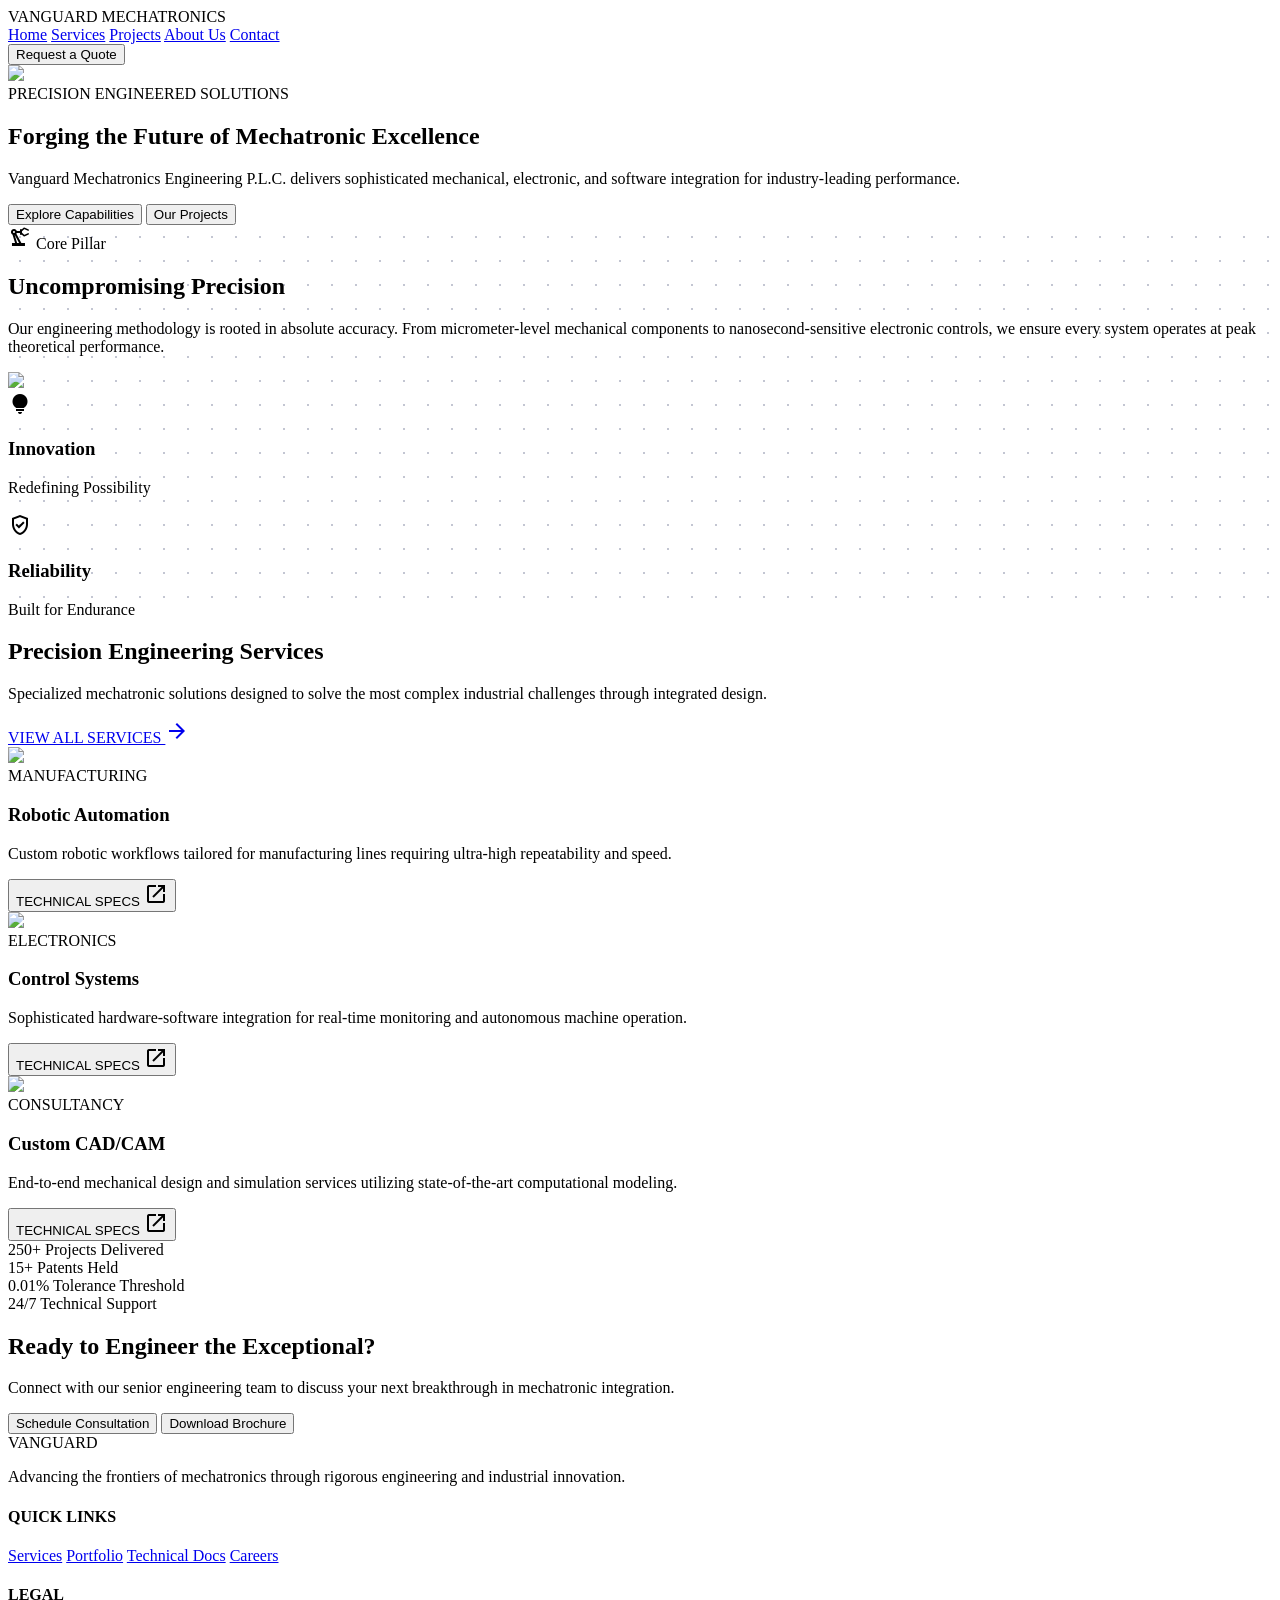
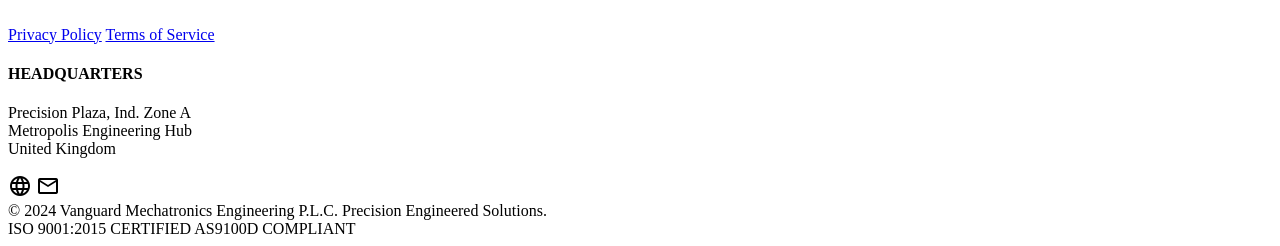
==== docs/index.html @ 77f86595 "first commit" ====
<!doctype html>

<html class="light" lang="en">
  <head>
    <meta charset="utf-8" />
    <meta content="width=device-width, initial-scale=1.0" name="viewport" />
    <title>Vanguard Mechatronics Engineering P.L.C.</title>
    <script src="https://cdn.tailwindcss.com?plugins=forms,container-queries"></script>
    <link
      href="https://fonts.googleapis.com/css2?family=Inter:wght@400;700&amp;family=Space+Grotesk:wght@600;700&amp;family=Material+Symbols+Outlined:wght,FILL@100..700,0..1&amp;display=swap"
      rel="stylesheet"
    />
    <link
      href="https://fonts.googleapis.com/css2?family=Material+Symbols+Outlined:wght,FILL@100..700,0..1&amp;display=swap"
      rel="stylesheet"
    />
    <style>
      .material-symbols-outlined {
        font-variation-settings:
          'FILL' 0,
          'wght' 400,
          'GRAD' 0,
          'opsz' 24;
      }
      .blueprint-grid {
        background-image: radial-gradient(circle, #c3c6d2 1px, transparent 1px);
        background-size: 24px 24px;
      }
    </style>
    <script id="tailwind-config">
      tailwind.config = {
        darkMode: 'class',
        theme: {
          extend: {
            colors: {
              'on-secondary-fixed': '#0b1c30',
              'surface-container-high': '#e2e7ff',
              'tertiary-fixed-dim': '#b9c8de',
              'on-tertiary-fixed-variant': '#39485a',
              tertiary: '#1d2c3d',
              outline: '#737781',
              secondary: '#505f76',
              primary: '#002a58',
              'on-primary-fixed': '#001b3d',
              'secondary-fixed': '#d3e4fe',
              'surface-container-lowest': '#ffffff',
              'on-tertiary': '#ffffff',
              'on-tertiary-fixed': '#0d1c2d',
              'inverse-on-surface': '#eef0ff',
              'secondary-container': '#d0e1fb',
              'on-error-container': '#93000a',
              'on-surface-variant': '#424750',
              'on-secondary-fixed-variant': '#38485d',
              'surface-container': '#eaedff',
              'surface-container-low': '#f2f3ff',
              'surface-dim': '#d2d9f4',
              'on-surface': '#131b2e',
              error: '#ba1a1a',
              'on-secondary-container': '#54647a',
              'primary-fixed': '#d6e3ff',
              'surface-variant': '#dae2fd',
              'surface-bright': '#faf8ff',
              'inverse-surface': '#283044',
              'secondary-fixed-dim': '#b7c8e1',
              'on-background': '#131b2e',
              'on-primary-container': '#83aef5',
              'on-tertiary-container': '#9faec3',
              'on-secondary': '#ffffff',
              'error-container': '#ffdad6',
              'on-primary': '#ffffff',
              'surface-container-highest': '#dae2fd',
              'tertiary-container': '#334254',
              'on-error': '#ffffff',
              'tertiary-fixed': '#d4e4fa',
              'surface-tint': '#305ea0',
              'primary-container': '#004080',
              'inverse-primary': '#a9c7ff',
              'outline-variant': '#c3c6d2',
              surface: '#faf8ff',
              'on-primary-fixed-variant': '#0e4686',
              'primary-fixed-dim': '#a9c7ff',
              background: '#faf8ff',
            },
            borderRadius: {
              DEFAULT: '0.125rem',
              lg: '0.25rem',
              xl: '0.5rem',
              full: '0.75rem',
            },
            spacing: {
              gutter: '24px',
              unit: '4px',
              'stack-lg': '32px',
              'stack-md': '16px',
              'stack-sm': '8px',
              'margin-page': '64px',
            },
            fontFamily: {
              'body-lg': ['Inter'],
              'headline-lg': ['Space Grotesk'],
              'label-caps': ['Inter'],
              'headline-sm': ['Space Grotesk'],
              'headline-md': ['Space Grotesk'],
              'body-md': ['Inter'],
            },
            fontSize: {
              'body-lg': ['18px', { lineHeight: '1.6', fontWeight: '400' }],
              'headline-lg': [
                '48px',
                {
                  lineHeight: '1.1',
                  letterSpacing: '-0.02em',
                  fontWeight: '700',
                },
              ],
              'label-caps': [
                '12px',
                {
                  lineHeight: '1.0',
                  letterSpacing: '0.08em',
                  fontWeight: '700',
                },
              ],
              'headline-sm': ['24px', { lineHeight: '1.3', fontWeight: '600' }],
              'headline-md': [
                '32px',
                {
                  lineHeight: '1.2',
                  letterSpacing: '-0.01em',
                  fontWeight: '600',
                },
              ],
              'body-md': ['16px', { lineHeight: '1.5', fontWeight: '400' }],
            },
          },
        },
      };
    </script>
  </head>
  <body
    class="bg-background text-on-background font-body-md selection:bg-primary-fixed selection:text-on-primary-fixed"
  >
    <!-- TopNavBar -->
    <nav
      class="fixed top-0 left-0 right-0 z-50 bg-surface/95 border-b border-outline-variant"
    >
      <div
        class="flex justify-between items-center w-full px-margin-page max-w-7xl mx-auto h-20"
      >
        <div
          class="font-headline-sm text-headline-sm font-bold tracking-tighter text-primary"
        >
          VANGUARD MECHATRONICS
        </div>
        <div class="hidden md:flex gap-8 items-center">
          <a
            class="text-primary border-b-2 border-primary pb-1 font-label-caps text-label-caps"
            href="index.html"
            >Home</a
          >
          <a
            class="text-secondary font-label-caps text-label-caps hover:text-primary transition-colors"
            href="services.html"
            >Services</a
          >
          <a
            class="text-secondary font-label-caps text-label-caps hover:text-primary transition-colors"
            href="projects.html"
            >Projects</a
          >
          <a
            class="text-secondary font-label-caps text-label-caps hover:text-primary transition-colors"
            href="about.html"
            >About Us</a
          >
          <a
            class="text-secondary font-label-caps text-label-caps hover:text-primary transition-colors"
            href="contact.html"
            >Contact</a
          >
        </div>
        <button
          class="bg-primary text-on-primary px-stack-md py-stack-sm font-label-caps text-label-caps hover:bg-primary-container transition-all active:scale-95 duration-150 ease-in-out"
        >
          Request a Quote
        </button>
      </div>
    </nav>
    <main class="pt-20">
      <!-- Hero Section -->
      <section
        class="relative h-[819px] flex items-center overflow-hidden bg-primary-fixed"
      >
        <div class="absolute inset-0 z-0">
          <img
            class="w-full h-full object-cover mix-blend-overlay opacity-60"
            data-alt="A high-precision industrial robotic arm performing intricate assembly tasks in a modern, clean-room factory environment. The lighting is crisp and cool, featuring deep metallic blues and brushed silver surfaces. Geometric technical overlays and faint circuit trace lines are integrated into the atmosphere, creating a sophisticated B2B engineering aesthetic that emphasizes reliability and technological advancement."
            src="https://lh3.googleusercontent.com/aida-public/[base64]"
          />
          <div
            class="absolute inset-0 bg-gradient-to-r from-primary/90 to-transparent"
          ></div>
        </div>
        <div class="relative z-10 px-margin-page max-w-7xl mx-auto w-full">
          <div class="max-w-2xl">
            <span
              class="inline-block bg-on-primary-fixed-variant text-on-primary font-label-caps text-label-caps px-stack-sm py-unit mb-stack-md"
              >PRECISION ENGINEERED SOLUTIONS</span
            >
            <h1
              class="font-headline-lg text-headline-lg text-white mb-stack-md"
            >
              Forging the Future of Mechatronic Excellence
            </h1>
            <p class="font-body-lg text-body-lg text-primary-fixed mb-stack-lg">
              Vanguard Mechatronics Engineering P.L.C. delivers sophisticated
              mechanical, electronic, and software integration for
              industry-leading performance.
            </p>
            <div class="flex gap-4">
              <button
                class="bg-white text-primary px-stack-lg py-stack-md font-label-caps text-label-caps hover:bg-surface-container-high transition-all"
              >
                Explore Capabilities
              </button>
              <button
                class="border border-white text-white px-stack-lg py-stack-md font-label-caps text-label-caps hover:bg-white/10 transition-all"
              >
                Our Projects
              </button>
            </div>
          </div>
        </div>
      </section>
      <!-- Value Propositions - Bento Grid Style -->
      <section class="py-24 px-margin-page max-w-7xl mx-auto blueprint-grid">
        <div
          class="grid grid-cols-1 md:grid-cols-12 gap-gutter h-auto lg:h-[500px]"
        >
          <div
            class="md:col-span-8 bg-white border border-outline-variant p-stack-lg flex flex-col justify-between group hover:border-primary transition-colors"
          >
            <div>
              <div class="flex items-center gap-2 mb-stack-sm text-primary">
                <span
                  class="material-symbols-outlined"
                  data-icon="precision_manufacturing"
                  >precision_manufacturing</span
                >
                <span class="font-label-caps text-label-caps">Core Pillar</span>
              </div>
              <h2 class="font-headline-md text-headline-md mb-stack-md">
                Uncompromising Precision
              </h2>
              <p
                class="font-body-md text-body-md text-on-surface-variant max-w-lg"
              >
                Our engineering methodology is rooted in absolute accuracy. From
                micrometer-level mechanical components to nanosecond-sensitive
                electronic controls, we ensure every system operates at peak
                theoretical performance.
              </p>
            </div>
            <div
              class="mt-stack-lg overflow-hidden border border-outline-variant h-48"
            >
              <img
                class="w-full h-full object-cover group-hover:scale-105 transition-transform duration-500"
                data-alt="Macro photography of a high-tech circuit board with gold-plated connectors and intricate semiconductor pathways. The image has a cool blue-gray tone with sharp focus on technical details, reflecting an industrial aesthetic of precision and electronic expertise. The lighting is professional and clear, highlighting the metallic textures of the mechatronic components."
                src="https://lh3.googleusercontent.com/aida-public/[base64]"
              />
            </div>
          </div>
          <div class="md:col-span-4 flex flex-col gap-gutter">
            <div
              class="flex-1 bg-primary text-on-primary p-stack-lg flex flex-col justify-center items-center text-center"
            >
              <span
                class="material-symbols-outlined text-4xl mb-stack-sm"
                data-icon="lightbulb"
                data-weight="fill"
                style="font-variation-settings: 'FILL' 1"
                >lightbulb</span
              >
              <h3 class="font-headline-sm text-headline-sm mb-unit">
                Innovation
              </h3>
              <p class="font-label-caps text-label-caps opacity-80">
                Redefining Possibility
              </p>
            </div>
            <div
              class="flex-1 bg-surface-container border border-outline-variant p-stack-lg flex flex-col justify-center items-center text-center group hover:bg-surface-container-high transition-all"
            >
              <span
                class="material-symbols-outlined text-4xl mb-stack-sm text-primary"
                data-icon="verified_user"
                >verified_user</span
              >
              <h3 class="font-headline-sm text-headline-sm mb-unit">
                Reliability
              </h3>
              <p
                class="font-label-caps text-label-caps text-on-surface-variant"
              >
                Built for Endurance
              </p>
            </div>
          </div>
        </div>
      </section>
      <!-- Services Overview -->
      <section
        class="py-24 bg-surface-container-low border-y border-outline-variant"
      >
        <div class="px-margin-page max-w-7xl mx-auto">
          <div class="flex justify-between items-end mb-16">
            <div class="max-w-xl">
              <h2 class="font-headline-md text-headline-md mb-stack-sm">
                Precision Engineering Services
              </h2>
              <p class="font-body-md text-body-md text-on-surface-variant">
                Specialized mechatronic solutions designed to solve the most
                complex industrial challenges through integrated design.
              </p>
            </div>
            <a
              class="hidden md:flex items-center gap-2 text-primary font-label-caps text-label-caps group"
              href="#"
            >
              VIEW ALL SERVICES
              <span
                class="material-symbols-outlined group-hover:translate-x-1 transition-transform"
                data-icon="arrow_forward"
                >arrow_forward</span
              >
            </a>
          </div>
          <div class="grid grid-cols-1 md:grid-cols-3 gap-gutter">
            <!-- Service Card 1 -->
            <div
              class="bg-white border border-outline-variant overflow-hidden group hover:shadow-md transition-all"
            >
              <div class="h-48 overflow-hidden bg-surface-dim">
                <img
                  class="w-full h-full object-cover group-hover:scale-110 transition-transform duration-700"
                  data-alt="Industrial robot performing precise welding operations on a metallic frame. Sparks are captured in sharp detail against a dark, moody blue industrial workshop background. The scene conveys high-tech manufacturing capability and mechanical engineering expertise, with a focus on metallic textures and structural integrity."
                  src="https://lh3.googleusercontent.com/aida-public/[base64]"
                />
              </div>
              <div class="p-stack-lg">
                <div class="flex items-center gap-2 mb-stack-sm">
                  <span class="w-2 h-2 rounded-full bg-primary"></span>
                  <span class="font-label-caps text-label-caps text-outline"
                    >MANUFACTURING</span
                  >
                </div>
                <h3 class="font-headline-sm text-headline-sm mb-stack-sm">
                  Robotic Automation
                </h3>
                <p class="text-on-surface-variant text-body-md mb-stack-md">
                  Custom robotic workflows tailored for manufacturing lines
                  requiring ultra-high repeatability and speed.
                </p>
                <button
                  class="text-primary font-label-caps text-label-caps flex items-center gap-1 hover:underline"
                >
                  TECHNICAL SPECS
                  <span
                    class="material-symbols-outlined text-[14px]"
                    data-icon="open_in_new"
                    >open_in_new</span
                  >
                </button>
              </div>
            </div>
            <!-- Service Card 2 -->
            <div
              class="bg-white border border-outline-variant overflow-hidden group hover:shadow-md transition-all"
            >
              <div class="h-48 overflow-hidden bg-surface-dim">
                <img
                  class="w-full h-full object-cover group-hover:scale-110 transition-transform duration-700"
                  data-alt="A close-up view of a high-performance motherboard with glowing blue LED status lights. The lighting is sophisticated, with sharp contrasts and metallic silver accents, reflecting a sense of advanced electronic control systems. The mood is one of technical precision and digital power, ideal for an engineering context."
                  src="https://lh3.googleusercontent.com/aida-public/[base64]"
                />
              </div>
              <div class="p-stack-lg">
                <div class="flex items-center gap-2 mb-stack-sm">
                  <span class="w-2 h-2 rounded-full bg-primary"></span>
                  <span class="font-label-caps text-label-caps text-outline"
                    >ELECTRONICS</span
                  >
                </div>
                <h3 class="font-headline-sm text-headline-sm mb-stack-sm">
                  Control Systems
                </h3>
                <p class="text-on-surface-variant text-body-md mb-stack-md">
                  Sophisticated hardware-software integration for real-time
                  monitoring and autonomous machine operation.
                </p>
                <button
                  class="text-primary font-label-caps text-label-caps flex items-center gap-1 hover:underline"
                >
                  TECHNICAL SPECS
                  <span
                    class="material-symbols-outlined text-[14px]"
                    data-icon="open_in_new"
                    >open_in_new</span
                  >
                </button>
              </div>
            </div>
            <!-- Service Card 3 -->
            <div
              class="bg-white border border-outline-variant overflow-hidden group hover:shadow-md transition-all"
            >
              <div class="h-48 overflow-hidden bg-surface-dim">
                <img
                  class="w-full h-full object-cover group-hover:scale-110 transition-transform duration-700"
                  data-alt="A high-fidelity CAD workstation displaying a complex 3D mechanical assembly with intricate gears and structural components. The setting is a professional engineering studio with clean lines and a modern, focused atmosphere. The palette features crisp whites and industrial grays, emphasizing the design and development phase of mechatronic systems."
                  src="https://lh3.googleusercontent.com/aida-public/[base64]"
                />
              </div>
              <div class="p-stack-lg">
                <div class="flex items-center gap-2 mb-stack-sm">
                  <span class="w-2 h-2 rounded-full bg-primary"></span>
                  <span class="font-label-caps text-label-caps text-outline"
                    >CONSULTANCY</span
                  >
                </div>
                <h3 class="font-headline-sm text-headline-sm mb-stack-sm">
                  Custom CAD/CAM
                </h3>
                <p class="text-on-surface-variant text-body-md mb-stack-md">
                  End-to-end mechanical design and simulation services utilizing
                  state-of-the-art computational modeling.
                </p>
                <button
                  class="text-primary font-label-caps text-label-caps flex items-center gap-1 hover:underline"
                >
                  TECHNICAL SPECS
                  <span
                    class="material-symbols-outlined text-[14px]"
                    data-icon="open_in_new"
                    >open_in_new</span
                  >
                </button>
              </div>
            </div>
          </div>
        </div>
      </section>
      <!-- Stats Readout Section -->
      <section class="py-24 px-margin-page max-w-7xl mx-auto">
        <div
          class="grid grid-cols-2 lg:grid-cols-4 gap-gutter border-l border-outline-variant pl-gutter"
        >
          <div>
            <span class="font-headline-lg text-headline-lg text-primary block"
              >250+</span
            >
            <span class="font-label-caps text-label-caps text-outline uppercase"
              >Projects Delivered</span
            >
          </div>
          <div>
            <span class="font-headline-lg text-headline-lg text-primary block"
              >15+</span
            >
            <span class="font-label-caps text-label-caps text-outline uppercase"
              >Patents Held</span
            >
          </div>
          <div>
            <span class="font-headline-lg text-headline-lg text-primary block"
              >0.01%</span
            >
            <span class="font-label-caps text-label-caps text-outline uppercase"
              >Tolerance Threshold</span
            >
          </div>
          <div>
            <span class="font-headline-lg text-headline-lg text-primary block"
              >24/7</span
            >
            <span class="font-label-caps text-label-caps text-outline uppercase"
              >Technical Support</span
            >
          </div>
        </div>
      </section>
      <!-- CTA Section -->
      <section class="mb-24 px-margin-page max-w-7xl mx-auto">
        <div
          class="bg-tertiary text-on-tertiary p-16 flex flex-col items-center text-center relative overflow-hidden"
        >
          <div
            class="absolute inset-0 opacity-10 blueprint-grid pointer-events-none"
          ></div>
          <h2
            class="font-headline-md text-headline-md mb-stack-md relative z-10"
          >
            Ready to Engineer the Exceptional?
          </h2>
          <p
            class="font-body-lg text-body-lg mb-stack-lg text-on-tertiary-container max-w-2xl relative z-10"
          >
            Connect with our senior engineering team to discuss your next
            breakthrough in mechatronic integration.
          </p>
          <div class="flex flex-col sm:flex-row gap-4 relative z-10">
            <button
              class="bg-primary-fixed text-on-primary-fixed px-stack-lg py-stack-md font-label-caps text-label-caps hover:bg-white transition-all"
            >
              Schedule Consultation
            </button>
            <button
              class="border border-on-tertiary-container text-on-tertiary px-stack-lg py-stack-md font-label-caps text-label-caps hover:bg-white/5 transition-all"
            >
              Download Brochure
            </button>
          </div>
        </div>
      </section>
    </main>
    <!-- Footer -->
    <footer
      class="bg-surface-container-highest border-t border-outline-variant"
    >
      <div
        class="grid grid-cols-1 md:grid-cols-2 lg:grid-cols-4 gap-gutter px-margin-page py-stack-lg max-w-7xl mx-auto"
      >
        <div class="flex flex-col gap-stack-md">
          <div
            class="font-headline-sm text-headline-sm font-bold text-on-surface"
          >
            VANGUARD
          </div>
          <p class="font-body-md text-body-md text-on-surface-variant">
            Advancing the frontiers of mechatronics through rigorous engineering
            and industrial innovation.
          </p>
        </div>
        <div class="flex flex-col gap-stack-sm">
          <h4 class="font-label-caps text-label-caps text-primary mb-2">
            QUICK LINKS
          </h4>
          <a
            class="text-on-surface-variant font-body-md text-body-md hover:text-primary transition-colors hover:translate-x-1 duration-200"
            href="services.html"
            >Services</a
          >
          <a
            class="text-on-surface-variant font-body-md text-body-md hover:text-primary transition-colors hover:translate-x-1 duration-200"
            href="projects.html"
            >Portfolio</a
          >
          <a
            class="text-on-surface-variant font-body-md text-body-md hover:text-primary transition-colors hover:translate-x-1 duration-200"
            href="#"
            >Technical Docs</a
          >
          <a
            class="text-on-surface-variant font-body-md text-body-md hover:text-primary transition-colors hover:translate-x-1 duration-200"
            href="#"
            >Careers</a
          >
        </div>
        <div class="flex flex-col gap-stack-sm">
          <h4 class="font-label-caps text-label-caps text-primary mb-2">
            LEGAL
          </h4>
          <a
            class="text-on-surface-variant font-body-md text-body-md hover:text-primary transition-colors hover:translate-x-1 duration-200"
            href="#"
            >Privacy Policy</a
          >
          <a
            class="text-on-surface-variant font-body-md text-body-md hover:text-primary transition-colors hover:translate-x-1 duration-200"
            href="#"
            >Terms of Service</a
          >
        </div>
        <div class="flex flex-col gap-stack-sm">
          <h4 class="font-label-caps text-label-caps text-primary mb-2">
            HEADQUARTERS
          </h4>
          <p class="text-on-surface-variant font-body-md text-body-md">
            Precision Plaza, Ind. Zone A<br />Metropolis Engineering Hub<br />United
            Kingdom
          </p>
          <div class="flex gap-4 mt-4">
            <span
              class="material-symbols-outlined text-on-surface-variant hover:text-primary cursor-pointer"
              data-icon="language"
              >language</span
            >
            <span
              class="material-symbols-outlined text-on-surface-variant hover:text-primary cursor-pointer"
              data-icon="mail"
              >mail</span
            >
          </div>
        </div>
      </div>
      <div
        class="px-margin-page py-stack-md max-w-7xl mx-auto border-t border-outline-variant flex flex-col md:flex-row justify-between items-center text-on-surface-variant font-body-md text-body-md opacity-60"
      >
        <span
          >© 2024 Vanguard Mechatronics Engineering P.L.C. Precision Engineered
          Solutions.</span
        >
        <div class="flex gap-stack-md mt-4 md:mt-0">
          <span>ISO 9001:2015 CERTIFIED</span>
          <span>AS9100D COMPLIANT</span>
        </div>
      </div>
    </footer>
  </body>
</html>
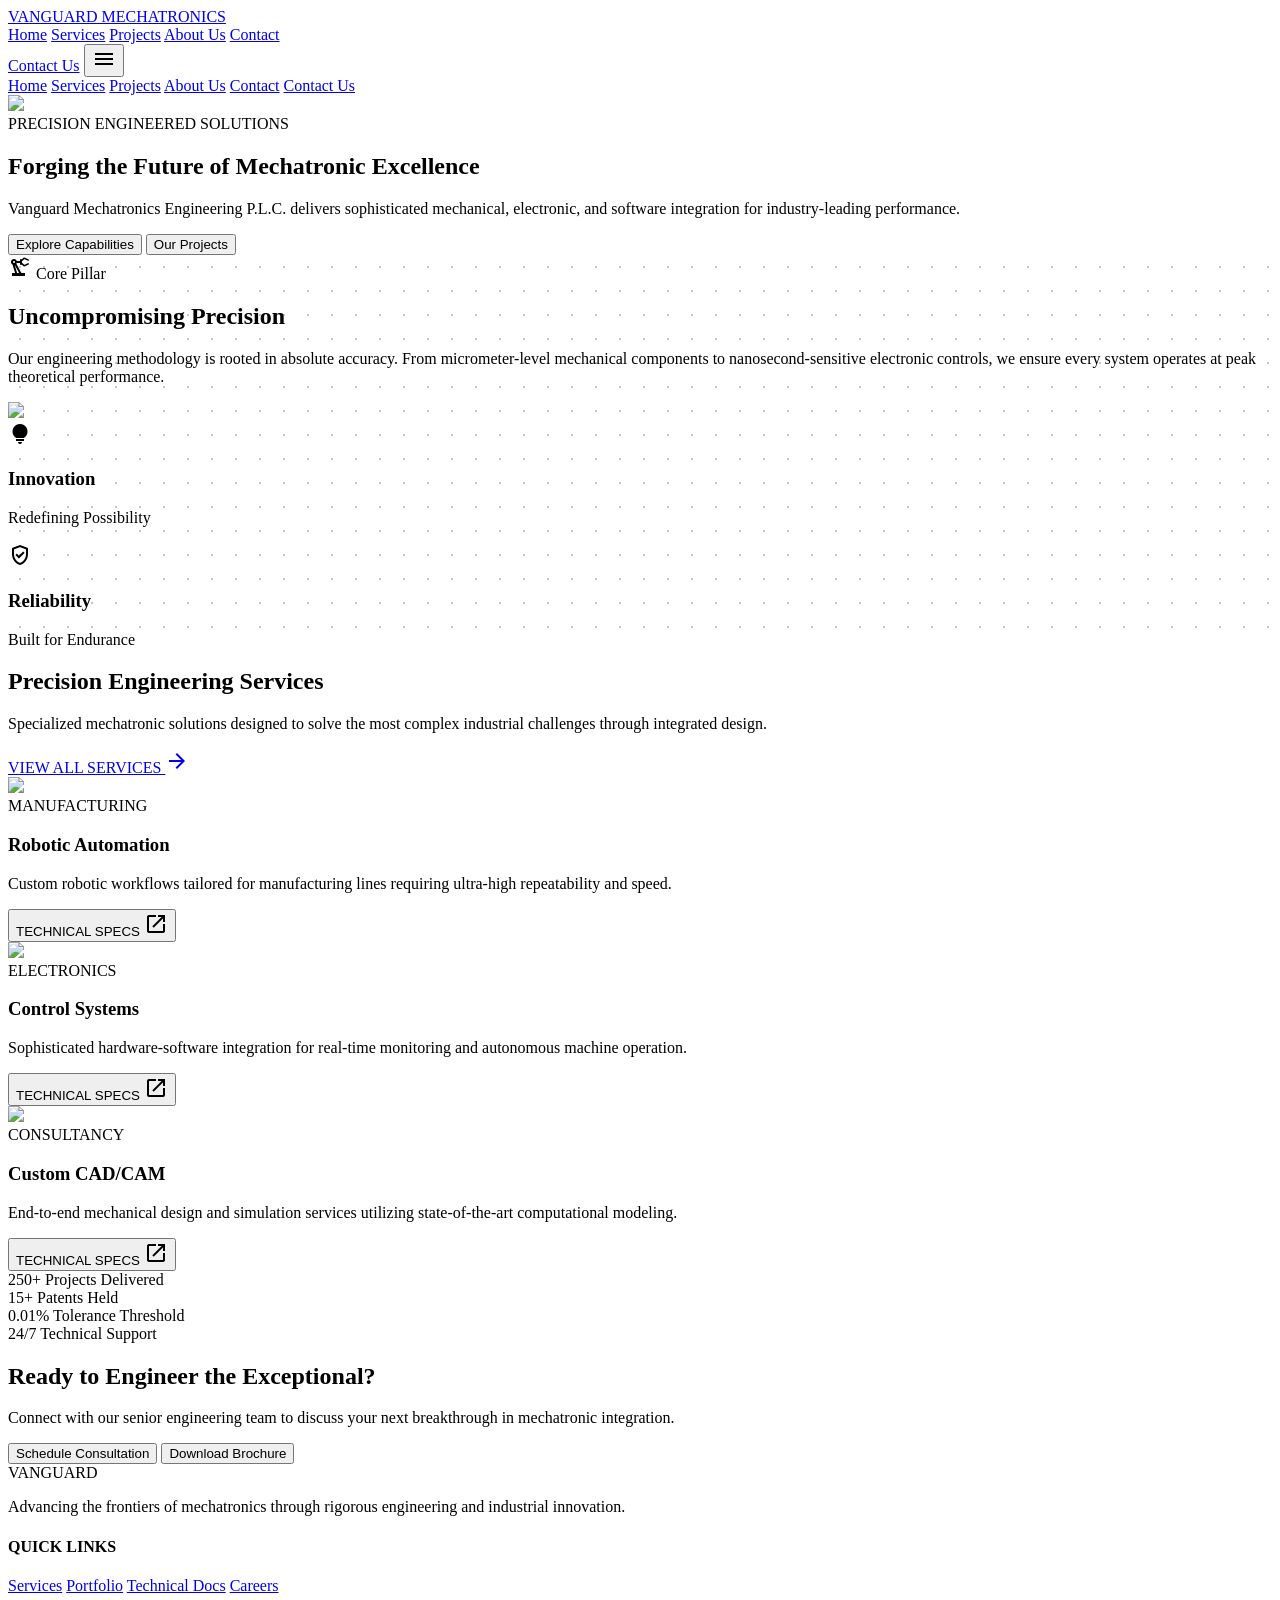
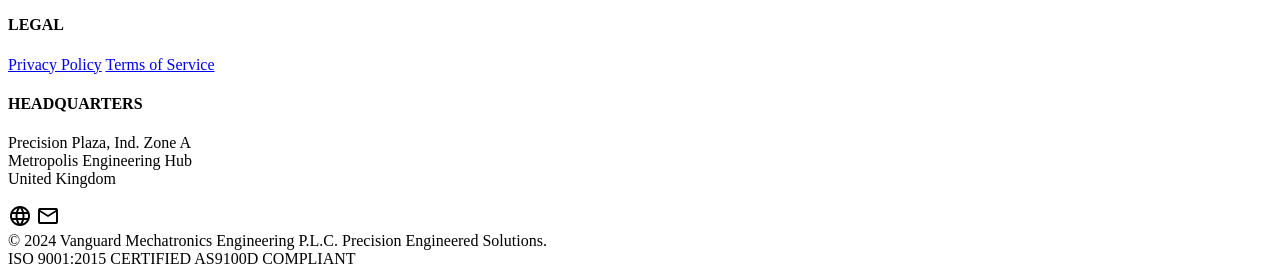
==== commit 19c6d7cb: "fix: mobile view fixed" ====
--- a/docs/index.html
+++ b/docs/index.html
@@ -142,16 +142,16 @@
   >
     <!-- TopNavBar -->
     <nav
-      class="fixed top-0 left-0 right-0 z-50 bg-surface/95 border-b border-outline-variant"
+      class="fixed top-0 left-0 right-0 z-50 bg-surface/95 border-b border-outline-variant backdrop-blur-sm"
     >
       <div
         class="flex justify-between items-center w-full px-margin-page max-w-7xl mx-auto h-20"
       >
-        <div
+        <a
+          href="index.html"
           class="font-headline-sm text-headline-sm font-bold tracking-tighter text-primary"
+          >VANGUARD MECHATRONICS</a
         >
-          VANGUARD MECHATRONICS
-        </div>
         <div class="hidden md:flex gap-8 items-center">
           <a
             class="text-primary border-b-2 border-primary pb-1 font-label-caps text-label-caps"
@@ -179,17 +179,79 @@
             >Contact</a
           >
         </div>
+        <a
+          href="contact.html"
+          class="hidden md:inline-flex items-center bg-primary text-on-primary px-stack-md py-stack-sm font-label-caps text-label-caps hover:bg-primary-container transition-all active:scale-95 duration-150 ease-in-out"
+          >Contact Us</a
+        >
         <button
-          class="bg-primary text-on-primary px-stack-md py-stack-sm font-label-caps text-label-caps hover:bg-primary-container transition-all active:scale-95 duration-150 ease-in-out"
+          id="mobile-menu-toggle"
+          type="button"
+          class="md:hidden p-2 text-primary"
+          aria-label="Toggle navigation menu"
+          aria-expanded="false"
+          aria-controls="mobile-menu"
         >
-          Request a Quote
+          <span id="mobile-menu-icon" class="material-symbols-outlined text-3xl"
+            >menu</span
+          >
         </button>
       </div>
+      <div
+        id="mobile-menu"
+        class="hidden md:hidden border-t border-outline-variant bg-surface"
+      >
+        <div class="flex flex-col px-margin-page py-stack-md gap-stack-sm">
+          <a
+            class="text-primary font-label-caps text-label-caps py-2 border-l-2 border-primary pl-3"
+            href="index.html"
+            >Home</a
+          >
+          <a
+            class="text-on-surface font-label-caps text-label-caps py-2 hover:text-primary transition-colors pl-3"
+            href="services.html"
+            >Services</a
+          >
+          <a
+            class="text-on-surface font-label-caps text-label-caps py-2 hover:text-primary transition-colors pl-3"
+            href="projects.html"
+            >Projects</a
+          >
+          <a
+            class="text-on-surface font-label-caps text-label-caps py-2 hover:text-primary transition-colors pl-3"
+            href="about.html"
+            >About Us</a
+          >
+          <a
+            class="text-on-surface font-label-caps text-label-caps py-2 hover:text-primary transition-colors pl-3"
+            href="contact.html"
+            >Contact</a
+          >
+          <a
+            href="contact.html"
+            class="bg-primary text-on-primary px-stack-md py-stack-sm font-label-caps text-label-caps text-center mt-stack-sm hover:bg-primary-container transition-all"
+            >Contact Us</a
+          >
+        </div>
+      </div>
+      <script>
+        (function () {
+          var btn = document.getElementById('mobile-menu-toggle');
+          var menu = document.getElementById('mobile-menu');
+          var icon = document.getElementById('mobile-menu-icon');
+          if (!btn || !menu) return;
+          btn.addEventListener('click', function () {
+            var isHidden = menu.classList.toggle('hidden');
+            btn.setAttribute('aria-expanded', isHidden ? 'false' : 'true');
+            if (icon) icon.textContent = isHidden ? 'menu' : 'close';
+          });
+        })();
+      </script>
     </nav>
     <main class="pt-20">
       <!-- Hero Section -->
       <section
-        class="relative h-[819px] flex items-center overflow-hidden bg-primary-fixed"
+        class="relative min-h-[600px] md:h-[819px] flex items-center overflow-hidden bg-primary-fixed"
       >
         <div class="absolute inset-0 z-0">
           <img
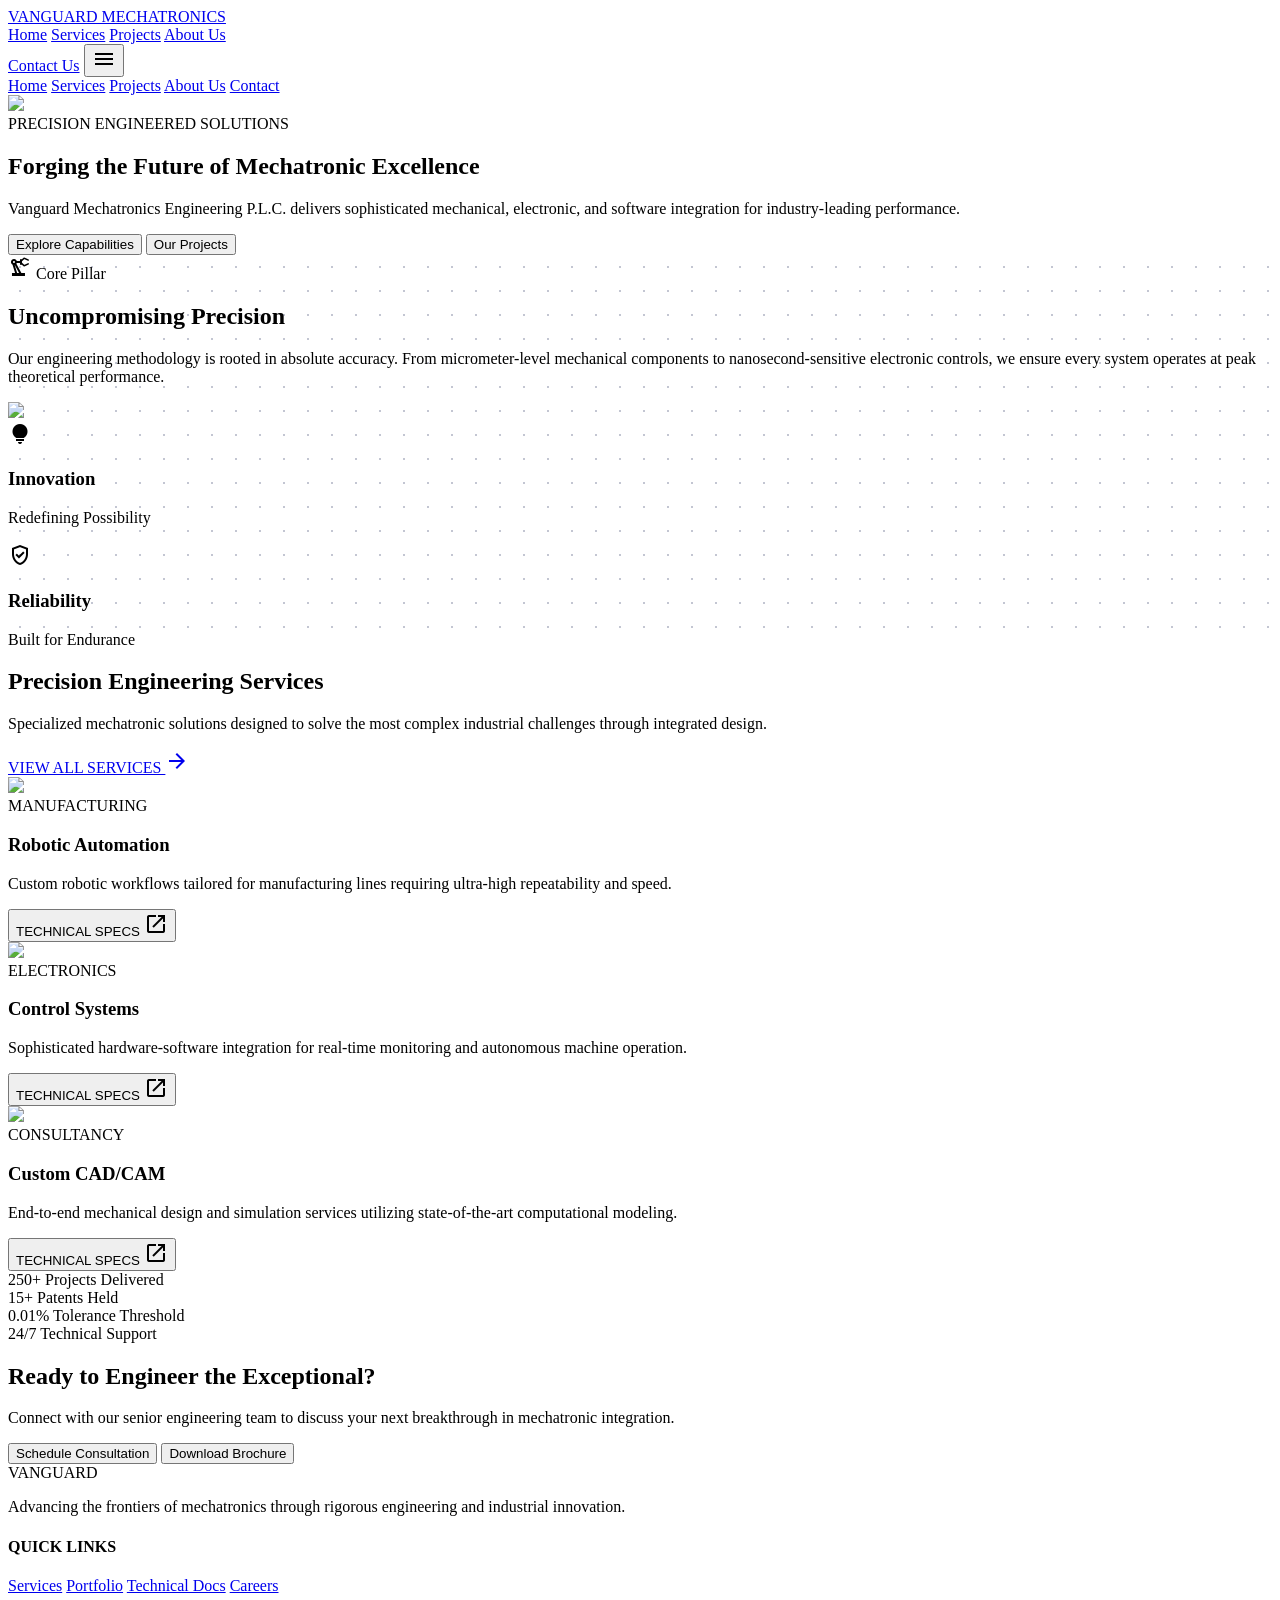
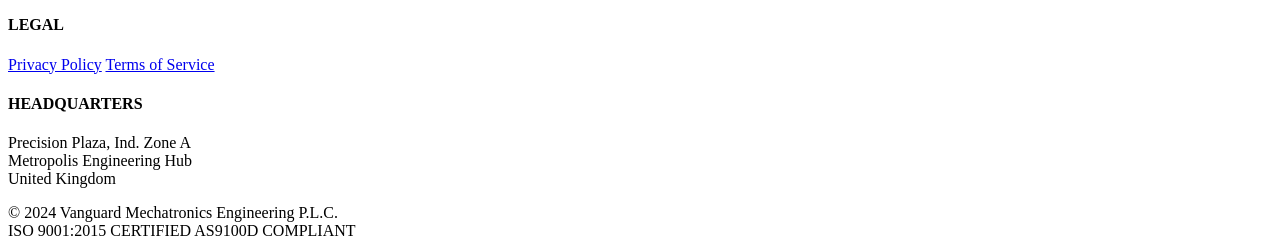
==== commit d449266e: "feat: moved every thing to be more modular" ====
--- a/docs/index.html
+++ b/docs/index.html
@@ -6,252 +6,20 @@
     <meta content="width=device-width, initial-scale=1.0" name="viewport" />
     <title>Vanguard Mechatronics Engineering P.L.C.</title>
     <script src="https://cdn.tailwindcss.com?plugins=forms,container-queries"></script>
-    <link
-      href="https://fonts.googleapis.com/css2?family=Inter:wght@400;700&amp;family=Space+Grotesk:wght@600;700&amp;family=Material+Symbols+Outlined:wght,FILL@100..700,0..1&amp;display=swap"
-      rel="stylesheet"
-    />
-    <link
-      href="https://fonts.googleapis.com/css2?family=Material+Symbols+Outlined:wght,FILL@100..700,0..1&amp;display=swap"
-      rel="stylesheet"
-    />
-    <style>
-      .material-symbols-outlined {
-        font-variation-settings:
-          'FILL' 0,
-          'wght' 400,
-          'GRAD' 0,
-          'opsz' 24;
-      }
-      .blueprint-grid {
-        background-image: radial-gradient(circle, #c3c6d2 1px, transparent 1px);
-        background-size: 24px 24px;
-      }
-    </style>
-    <script id="tailwind-config">
-      tailwind.config = {
-        darkMode: 'class',
-        theme: {
-          extend: {
-            colors: {
-              'on-secondary-fixed': '#0b1c30',
-              'surface-container-high': '#e2e7ff',
-              'tertiary-fixed-dim': '#b9c8de',
-              'on-tertiary-fixed-variant': '#39485a',
-              tertiary: '#1d2c3d',
-              outline: '#737781',
-              secondary: '#505f76',
-              primary: '#002a58',
-              'on-primary-fixed': '#001b3d',
-              'secondary-fixed': '#d3e4fe',
-              'surface-container-lowest': '#ffffff',
-              'on-tertiary': '#ffffff',
-              'on-tertiary-fixed': '#0d1c2d',
-              'inverse-on-surface': '#eef0ff',
-              'secondary-container': '#d0e1fb',
-              'on-error-container': '#93000a',
-              'on-surface-variant': '#424750',
-              'on-secondary-fixed-variant': '#38485d',
-              'surface-container': '#eaedff',
-              'surface-container-low': '#f2f3ff',
-              'surface-dim': '#d2d9f4',
-              'on-surface': '#131b2e',
-              error: '#ba1a1a',
-              'on-secondary-container': '#54647a',
-              'primary-fixed': '#d6e3ff',
-              'surface-variant': '#dae2fd',
-              'surface-bright': '#faf8ff',
-              'inverse-surface': '#283044',
-              'secondary-fixed-dim': '#b7c8e1',
-              'on-background': '#131b2e',
-              'on-primary-container': '#83aef5',
-              'on-tertiary-container': '#9faec3',
-              'on-secondary': '#ffffff',
-              'error-container': '#ffdad6',
-              'on-primary': '#ffffff',
-              'surface-container-highest': '#dae2fd',
-              'tertiary-container': '#334254',
-              'on-error': '#ffffff',
-              'tertiary-fixed': '#d4e4fa',
-              'surface-tint': '#305ea0',
-              'primary-container': '#004080',
-              'inverse-primary': '#a9c7ff',
-              'outline-variant': '#c3c6d2',
-              surface: '#faf8ff',
-              'on-primary-fixed-variant': '#0e4686',
-              'primary-fixed-dim': '#a9c7ff',
-              background: '#faf8ff',
-            },
-            borderRadius: {
-              DEFAULT: '0.125rem',
-              lg: '0.25rem',
-              xl: '0.5rem',
-              full: '0.75rem',
-            },
-            spacing: {
-              gutter: '24px',
-              unit: '4px',
-              'stack-lg': '32px',
-              'stack-md': '16px',
-              'stack-sm': '8px',
-              'margin-page': '64px',
-            },
-            fontFamily: {
-              'body-lg': ['Inter'],
-              'headline-lg': ['Space Grotesk'],
-              'label-caps': ['Inter'],
-              'headline-sm': ['Space Grotesk'],
-              'headline-md': ['Space Grotesk'],
-              'body-md': ['Inter'],
-            },
-            fontSize: {
-              'body-lg': ['18px', { lineHeight: '1.6', fontWeight: '400' }],
-              'headline-lg': [
-                '48px',
-                {
-                  lineHeight: '1.1',
-                  letterSpacing: '-0.02em',
-                  fontWeight: '700',
-                },
-              ],
-              'label-caps': [
-                '12px',
-                {
-                  lineHeight: '1.0',
-                  letterSpacing: '0.08em',
-                  fontWeight: '700',
-                },
-              ],
-              'headline-sm': ['24px', { lineHeight: '1.3', fontWeight: '600' }],
-              'headline-md': [
-                '32px',
-                {
-                  lineHeight: '1.2',
-                  letterSpacing: '-0.01em',
-                  fontWeight: '600',
-                },
-              ],
-              'body-md': ['16px', { lineHeight: '1.5', fontWeight: '400' }],
-            },
-          },
-        },
-      };
-    </script>
+    <script src="assets/js/tailwind-config.js"></script>
+    <link href="https://fonts.googleapis.com/css2?family=Inter:wght@400;700&family=Space+Grotesk:wght@600;700&display=swap" rel="stylesheet" />
+    <link href="https://fonts.googleapis.com/css2?family=Material+Symbols+Outlined:wght,FILL@100..700,0..1&display=swap" rel="stylesheet" />
+    <link rel="stylesheet" href="assets/css/style.css">
   </head>
   <body
-    class="bg-background text-on-background font-body-md selection:bg-primary-fixed selection:text-on-primary-fixed"
+    class="bg-background text-on-background font-body-md selection:bg-primary-fixed"
   >
     <!-- TopNavBar -->
-    <nav
-      class="fixed top-0 left-0 right-0 z-50 bg-surface/95 border-b border-outline-variant backdrop-blur-sm"
-    >
-      <div
-        class="flex justify-between items-center w-full px-margin-page max-w-7xl mx-auto h-20"
-      >
-        <a
-          href="index.html"
-          class="font-headline-sm text-headline-sm font-bold tracking-tighter text-primary"
-          >VANGUARD MECHATRONICS</a
-        >
-        <div class="hidden md:flex gap-8 items-center">
-          <a
-            class="text-primary border-b-2 border-primary pb-1 font-label-caps text-label-caps"
-            href="index.html"
-            >Home</a
-          >
-          <a
-            class="text-secondary font-label-caps text-label-caps hover:text-primary transition-colors"
-            href="services.html"
-            >Services</a
-          >
-          <a
-            class="text-secondary font-label-caps text-label-caps hover:text-primary transition-colors"
-            href="projects.html"
-            >Projects</a
-          >
-          <a
-            class="text-secondary font-label-caps text-label-caps hover:text-primary transition-colors"
-            href="about.html"
-            >About Us</a
-          >
-          <a
-            class="text-secondary font-label-caps text-label-caps hover:text-primary transition-colors"
-            href="contact.html"
-            >Contact</a
-          >
-        </div>
-        <a
-          href="contact.html"
-          class="hidden md:inline-flex items-center bg-primary text-on-primary px-stack-md py-stack-sm font-label-caps text-label-caps hover:bg-primary-container transition-all active:scale-95 duration-150 ease-in-out"
-          >Contact Us</a
-        >
-        <button
-          id="mobile-menu-toggle"
-          type="button"
-          class="md:hidden p-2 text-primary"
-          aria-label="Toggle navigation menu"
-          aria-expanded="false"
-          aria-controls="mobile-menu"
-        >
-          <span id="mobile-menu-icon" class="material-symbols-outlined text-3xl"
-            >menu</span
-          >
-        </button>
-      </div>
-      <div
-        id="mobile-menu"
-        class="hidden md:hidden border-t border-outline-variant bg-surface"
-      >
-        <div class="flex flex-col px-margin-page py-stack-md gap-stack-sm">
-          <a
-            class="text-primary font-label-caps text-label-caps py-2 border-l-2 border-primary pl-3"
-            href="index.html"
-            >Home</a
-          >
-          <a
-            class="text-on-surface font-label-caps text-label-caps py-2 hover:text-primary transition-colors pl-3"
-            href="services.html"
-            >Services</a
-          >
-          <a
-            class="text-on-surface font-label-caps text-label-caps py-2 hover:text-primary transition-colors pl-3"
-            href="projects.html"
-            >Projects</a
-          >
-          <a
-            class="text-on-surface font-label-caps text-label-caps py-2 hover:text-primary transition-colors pl-3"
-            href="about.html"
-            >About Us</a
-          >
-          <a
-            class="text-on-surface font-label-caps text-label-caps py-2 hover:text-primary transition-colors pl-3"
-            href="contact.html"
-            >Contact</a
-          >
-          <a
-            href="contact.html"
-            class="bg-primary text-on-primary px-stack-md py-stack-sm font-label-caps text-label-caps text-center mt-stack-sm hover:bg-primary-container transition-all"
-            >Contact Us</a
-          >
-        </div>
-      </div>
-      <script>
-        (function () {
-          var btn = document.getElementById('mobile-menu-toggle');
-          var menu = document.getElementById('mobile-menu');
-          var icon = document.getElementById('mobile-menu-icon');
-          if (!btn || !menu) return;
-          btn.addEventListener('click', function () {
-            var isHidden = menu.classList.toggle('hidden');
-            btn.setAttribute('aria-expanded', isHidden ? 'false' : 'true');
-            if (icon) icon.textContent = isHidden ? 'menu' : 'close';
-          });
-        })();
-      </script>
-    </nav>
+    <div id="navbar-placeholder"></div>
     <main class="pt-20">
       <!-- Hero Section -->
       <section
-        class="relative min-h-[600px] md:h-[819px] flex items-center overflow-hidden bg-primary-fixed"
+        class="relative min-h-[600px] md:h-[619px] flex items-center overflow-hidden bg-primary-fixed"
       >
         <div class="absolute inset-0 z-0">
           <img
@@ -587,97 +355,8 @@
       </section>
     </main>
     <!-- Footer -->
-    <footer
-      class="bg-surface-container-highest border-t border-outline-variant"
-    >
-      <div
-        class="grid grid-cols-1 md:grid-cols-2 lg:grid-cols-4 gap-gutter px-margin-page py-stack-lg max-w-7xl mx-auto"
-      >
-        <div class="flex flex-col gap-stack-md">
-          <div
-            class="font-headline-sm text-headline-sm font-bold text-on-surface"
-          >
-            VANGUARD
-          </div>
-          <p class="font-body-md text-body-md text-on-surface-variant">
-            Advancing the frontiers of mechatronics through rigorous engineering
-            and industrial innovation.
-          </p>
-        </div>
-        <div class="flex flex-col gap-stack-sm">
-          <h4 class="font-label-caps text-label-caps text-primary mb-2">
-            QUICK LINKS
-          </h4>
-          <a
-            class="text-on-surface-variant font-body-md text-body-md hover:text-primary transition-colors hover:translate-x-1 duration-200"
-            href="services.html"
-            >Services</a
-          >
-          <a
-            class="text-on-surface-variant font-body-md text-body-md hover:text-primary transition-colors hover:translate-x-1 duration-200"
-            href="projects.html"
-            >Portfolio</a
-          >
-          <a
-            class="text-on-surface-variant font-body-md text-body-md hover:text-primary transition-colors hover:translate-x-1 duration-200"
-            href="#"
-            >Technical Docs</a
-          >
-          <a
-            class="text-on-surface-variant font-body-md text-body-md hover:text-primary transition-colors hover:translate-x-1 duration-200"
-            href="#"
-            >Careers</a
-          >
-        </div>
-        <div class="flex flex-col gap-stack-sm">
-          <h4 class="font-label-caps text-label-caps text-primary mb-2">
-            LEGAL
-          </h4>
-          <a
-            class="text-on-surface-variant font-body-md text-body-md hover:text-primary transition-colors hover:translate-x-1 duration-200"
-            href="#"
-            >Privacy Policy</a
-          >
-          <a
-            class="text-on-surface-variant font-body-md text-body-md hover:text-primary transition-colors hover:translate-x-1 duration-200"
-            href="#"
-            >Terms of Service</a
-          >
-        </div>
-        <div class="flex flex-col gap-stack-sm">
-          <h4 class="font-label-caps text-label-caps text-primary mb-2">
-            HEADQUARTERS
-          </h4>
-          <p class="text-on-surface-variant font-body-md text-body-md">
-            Precision Plaza, Ind. Zone A<br />Metropolis Engineering Hub<br />United
-            Kingdom
-          </p>
-          <div class="flex gap-4 mt-4">
-            <span
-              class="material-symbols-outlined text-on-surface-variant hover:text-primary cursor-pointer"
-              data-icon="language"
-              >language</span
-            >
-            <span
-              class="material-symbols-outlined text-on-surface-variant hover:text-primary cursor-pointer"
-              data-icon="mail"
-              >mail</span
-            >
-          </div>
-        </div>
-      </div>
-      <div
-        class="px-margin-page py-stack-md max-w-7xl mx-auto border-t border-outline-variant flex flex-col md:flex-row justify-between items-center text-on-surface-variant font-body-md text-body-md opacity-60"
-      >
-        <span
-          >© 2024 Vanguard Mechatronics Engineering P.L.C. Precision Engineered
-          Solutions.</span
-        >
-        <div class="flex gap-stack-md mt-4 md:mt-0">
-          <span>ISO 9001:2015 CERTIFIED</span>
-          <span>AS9100D COMPLIANT</span>
-        </div>
-      </div>
-    </footer>
+    <div id="footer-placeholder"></div>
+
+    <script src="assets/js/main.js"></script>
   </body>
 </html>
--- a/docs/assets/css/style.css
+++ b/docs/assets/css/style.css
@@ -0,0 +1,21 @@
+/* assets/css/style.css */
+.material-symbols-outlined {
+  font-variation-settings: 'FILL' 0, 'wght' 400, 'GRAD' 0, 'opsz' 24;
+}
+
+.blueprint-grid {
+  background-image: radial-gradient(circle, #c3c6d2 1px, transparent 1px);
+  background-size: 24px 24px;
+}
+
+.blueprint-bg {
+  background-image:
+    linear-gradient(to right, rgba(115, 119, 129, 0.05) 1px, transparent 1px),
+    linear-gradient(to bottom, rgba(115, 119, 129, 0.05) 1px, transparent 1px);
+  background-size: 40px 40px;
+}
+
+.bg-grid-pattern {
+  background-image: radial-gradient(circle, #c3c6d2 1px, transparent 1px);
+  background-size: 24px 24px;
+}
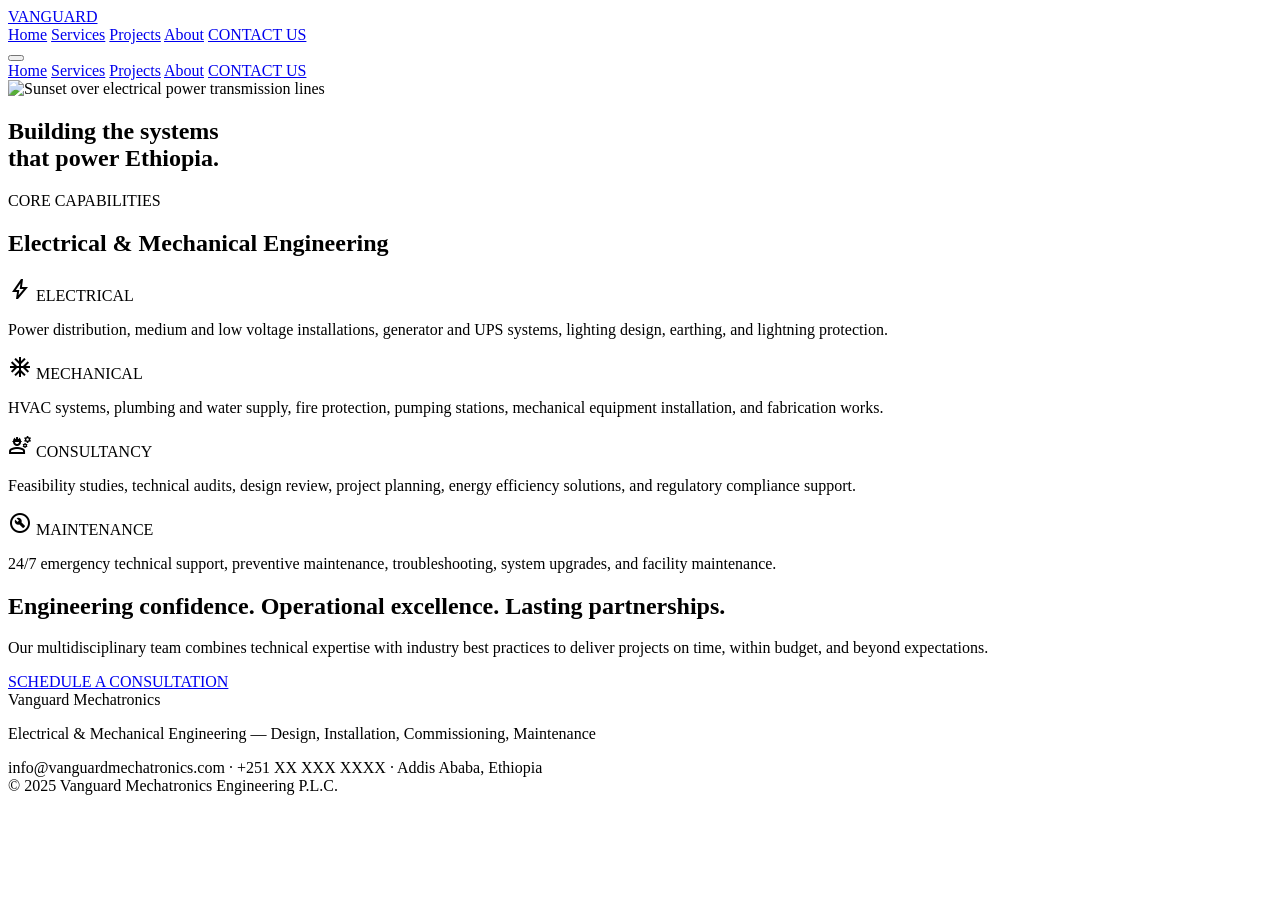
==== commit cce052a3: "redesign: Forge theme w/ images + microinteractions Full Hallmark redesign — warm industrial palette" ====
--- a/docs/index.html
+++ b/docs/index.html
@@ -1,362 +1,85 @@
 <!doctype html>
-
 <html class="light" lang="en">
   <head>
     <meta charset="utf-8" />
     <meta content="width=device-width, initial-scale=1.0" name="viewport" />
     <title>Vanguard Mechatronics Engineering P.L.C.</title>
+    <!-- Hallmark · genre: modern-minimal · macrostructure: Marquee Hero · theme: Forge · enrichment: Tier-C (hero still) + Tier-A (radial bloom) · nav: N5 · footer: Ft5 · design-system: DESIGN.md · designed-as-app -->
     <script src="https://cdn.tailwindcss.com?plugins=forms,container-queries"></script>
     <script src="assets/js/tailwind-config.js"></script>
-    <link href="https://fonts.googleapis.com/css2?family=Inter:wght@400;700&family=Space+Grotesk:wght@600;700&display=swap" rel="stylesheet" />
+    <link href="https://fonts.googleapis.com/css2?family=Bricolage+Grotesque:wght@600;700;800&family=Geist:wght@400;500;700&family=Space+Mono:wght@400;700&display=swap" rel="stylesheet" />
     <link href="https://fonts.googleapis.com/css2?family=Material+Symbols+Outlined:wght,FILL@100..700,0..1&display=swap" rel="stylesheet" />
-    <link rel="stylesheet" href="assets/css/style.css">
+    <link rel="stylesheet" href="assets/css/style.css" />
   </head>
-  <body
-    class="bg-background text-on-background font-body-md selection:bg-primary-fixed"
-  >
-    <!-- TopNavBar -->
+  <body class="bg-paper text-ink font-body text-body-md overflow-x-clip">
     <div id="navbar-placeholder"></div>
-    <main class="pt-20">
-      <!-- Hero Section -->
-      <section
-        class="relative min-h-[600px] md:h-[619px] flex items-center overflow-hidden bg-primary-fixed"
-      >
-        <div class="absolute inset-0 z-0">
-          <img
-            class="w-full h-full object-cover mix-blend-overlay opacity-60"
-            data-alt="A high-precision industrial robotic arm performing intricate assembly tasks in a modern, clean-room factory environment. The lighting is crisp and cool, featuring deep metallic blues and brushed silver surfaces. Geometric technical overlays and faint circuit trace lines are integrated into the atmosphere, creating a sophisticated B2B engineering aesthetic that emphasizes reliability and technological advancement."
-            src="https://lh3.googleusercontent.com/aida-public/[base64]"
-          />
-          <div
-            class="absolute inset-0 bg-gradient-to-r from-primary/90 to-transparent"
-          ></div>
+    <main>
+      <section class="min-h-[85vh] flex items-center relative overflow-hidden bg-ink">
+        <div class="absolute inset-0 bg-ink/60 z-10"></div>
+        <div class="absolute inset-0 bg-[radial-gradient(ellipse_at_40%_50%,oklch(65%_0.12_40/0.15),transparent_70%)] z-20"></div>
+        <img src="https://images.unsplash.com/photo-1504328345606-18bbc8c9d7d1?auto=format&fit=crop&w=1920&q=80" alt="Sunset over electrical power transmission lines" class="absolute inset-0 w-full h-full object-cover z-0" fetchpriority="high" />
+        <div class="w-full px-margin-page max-w-4xl mx-auto py-32 relative z-30 anim-hero">
+          <h1 class="font-display text-display font-bold tracking-tight leading-[1.05] overflow-wrap-anywhere min-w-0 text-accent-ink">
+            Building the systems<br />
+            that power Ethiopia.
+          </h1>
         </div>
-        <div class="relative z-10 px-margin-page max-w-7xl mx-auto w-full">
-          <div class="max-w-2xl">
-            <span
-              class="inline-block bg-on-primary-fixed-variant text-on-primary font-label-caps text-label-caps px-stack-sm py-unit mb-stack-md"
-              >PRECISION ENGINEERED SOLUTIONS</span
-            >
-            <h1
-              class="font-headline-lg text-headline-lg text-white mb-stack-md"
-            >
-              Forging the Future of Mechatronic Excellence
-            </h1>
-            <p class="font-body-lg text-body-lg text-primary-fixed mb-stack-lg">
-              Vanguard Mechatronics Engineering P.L.C. delivers sophisticated
-              mechanical, electronic, and software integration for
-              industry-leading performance.
+      </section>
+      <section class="py-24 md:py-32 px-margin-page max-w-6xl mx-auto">
+        <div class="max-w-xl mb-16">
+          <span class="font-label-caps text-label-caps text-accent block tracking-widest mb-stack-sm">CORE CAPABILITIES</span>
+          <h2 class="font-display text-heading-lg text-ink font-bold">Electrical &amp; Mechanical Engineering</h2>
+        </div>
+        <div class="grid grid-cols-1 sm:grid-cols-2 gap-gutter">
+          <div class="border-t-[3px] border-accent pt-stack-md p-stack-md card-hover">
+            <div class="flex items-center gap-3 mb-stack-md">
+              <span class="material-symbols-outlined text-accent text-xl">bolt</span>
+              <span class="font-label-caps text-label-caps text-ink-dim tracking-widest">ELECTRICAL</span>
+            </div>
+            <p class="font-body text-body-md text-ink-dim mb-stack-md">
+              Power distribution, medium and low voltage installations, generator and UPS systems, lighting design, earthing, and lightning protection.
             </p>
-            <div class="flex gap-4">
-              <button
-                class="bg-white text-primary px-stack-lg py-stack-md font-label-caps text-label-caps hover:bg-surface-container-high transition-all"
-              >
-                Explore Capabilities
-              </button>
-              <button
-                class="border border-white text-white px-stack-lg py-stack-md font-label-caps text-label-caps hover:bg-white/10 transition-all"
-              >
-                Our Projects
-              </button>
+          </div>
+          <div class="border-t-[3px] border-accent pt-stack-md p-stack-md card-hover">
+            <div class="flex items-center gap-3 mb-stack-md">
+              <span class="material-symbols-outlined text-accent text-xl">ac_unit</span>
+              <span class="font-label-caps text-label-caps text-ink-dim tracking-widest">MECHANICAL</span>
             </div>
+            <p class="font-body text-body-md text-ink-dim mb-stack-md">
+              HVAC systems, plumbing and water supply, fire protection, pumping stations, mechanical equipment installation, and fabrication works.
+            </p>
+          </div>
+          <div class="border-t-[3px] border-accent pt-stack-md p-stack-md card-hover">
+            <div class="flex items-center gap-3 mb-stack-md">
+              <span class="material-symbols-outlined text-accent text-xl">engineering</span>
+              <span class="font-label-caps text-label-caps text-ink-dim tracking-widest">CONSULTANCY</span>
+            </div>
+            <p class="font-body text-body-md text-ink-dim mb-stack-md">
+              Feasibility studies, technical audits, design review, project planning, energy efficiency solutions, and regulatory compliance support.
+            </p>
+          </div>
+          <div class="border-t-[3px] border-accent pt-stack-md p-stack-md card-hover">
+            <div class="flex items-center gap-3 mb-stack-md">
+              <span class="material-symbols-outlined text-accent text-xl">build_circle</span>
+              <span class="font-label-caps text-label-caps text-ink-dim tracking-widest">MAINTENANCE</span>
+            </div>
+            <p class="font-body text-body-md text-ink-dim mb-stack-md">
+              24/7 emergency technical support, preventive maintenance, troubleshooting, system upgrades, and facility maintenance.
+            </p>
           </div>
         </div>
       </section>
-      <!-- Value Propositions - Bento Grid Style -->
-      <section class="py-24 px-margin-page max-w-7xl mx-auto blueprint-grid">
-        <div
-          class="grid grid-cols-1 md:grid-cols-12 gap-gutter h-auto lg:h-[500px]"
-        >
-          <div
-            class="md:col-span-8 bg-white border border-outline-variant p-stack-lg flex flex-col justify-between group hover:border-primary transition-colors"
-          >
-            <div>
-              <div class="flex items-center gap-2 mb-stack-sm text-primary">
-                <span
-                  class="material-symbols-outlined"
-                  data-icon="precision_manufacturing"
-                  >precision_manufacturing</span
-                >
-                <span class="font-label-caps text-label-caps">Core Pillar</span>
-              </div>
-              <h2 class="font-headline-md text-headline-md mb-stack-md">
-                Uncompromising Precision
-              </h2>
-              <p
-                class="font-body-md text-body-md text-on-surface-variant max-w-lg"
-              >
-                Our engineering methodology is rooted in absolute accuracy. From
-                micrometer-level mechanical components to nanosecond-sensitive
-                electronic controls, we ensure every system operates at peak
-                theoretical performance.
-              </p>
-            </div>
-            <div
-              class="mt-stack-lg overflow-hidden border border-outline-variant h-48"
-            >
-              <img
-                class="w-full h-full object-cover group-hover:scale-105 transition-transform duration-500"
-                data-alt="Macro photography of a high-tech circuit board with gold-plated connectors and intricate semiconductor pathways. The image has a cool blue-gray tone with sharp focus on technical details, reflecting an industrial aesthetic of precision and electronic expertise. The lighting is professional and clear, highlighting the metallic textures of the mechatronic components."
-                src="https://lh3.googleusercontent.com/aida-public/[base64]"
-              />
-            </div>
-          </div>
-          <div class="md:col-span-4 flex flex-col gap-gutter">
-            <div
-              class="flex-1 bg-primary text-on-primary p-stack-lg flex flex-col justify-center items-center text-center"
-            >
-              <span
-                class="material-symbols-outlined text-4xl mb-stack-sm"
-                data-icon="lightbulb"
-                data-weight="fill"
-                style="font-variation-settings: 'FILL' 1"
-                >lightbulb</span
-              >
-              <h3 class="font-headline-sm text-headline-sm mb-unit">
-                Innovation
-              </h3>
-              <p class="font-label-caps text-label-caps opacity-80">
-                Redefining Possibility
-              </p>
-            </div>
-            <div
-              class="flex-1 bg-surface-container border border-outline-variant p-stack-lg flex flex-col justify-center items-center text-center group hover:bg-surface-container-high transition-all"
-            >
-              <span
-                class="material-symbols-outlined text-4xl mb-stack-sm text-primary"
-                data-icon="verified_user"
-                >verified_user</span
-              >
-              <h3 class="font-headline-sm text-headline-sm mb-unit">
-                Reliability
-              </h3>
-              <p
-                class="font-label-caps text-label-caps text-on-surface-variant"
-              >
-                Built for Endurance
-              </p>
-            </div>
-          </div>
-        </div>
-      </section>
-      <!-- Services Overview -->
-      <section
-        class="py-24 bg-surface-container-low border-y border-outline-variant"
-      >
-        <div class="px-margin-page max-w-7xl mx-auto">
-          <div class="flex justify-between items-end mb-16">
-            <div class="max-w-xl">
-              <h2 class="font-headline-md text-headline-md mb-stack-sm">
-                Precision Engineering Services
-              </h2>
-              <p class="font-body-md text-body-md text-on-surface-variant">
-                Specialized mechatronic solutions designed to solve the most
-                complex industrial challenges through integrated design.
-              </p>
-            </div>
-            <a
-              class="hidden md:flex items-center gap-2 text-primary font-label-caps text-label-caps group"
-              href="#"
-            >
-              VIEW ALL SERVICES
-              <span
-                class="material-symbols-outlined group-hover:translate-x-1 transition-transform"
-                data-icon="arrow_forward"
-                >arrow_forward</span
-              >
-            </a>
-          </div>
-          <div class="grid grid-cols-1 md:grid-cols-3 gap-gutter">
-            <!-- Service Card 1 -->
-            <div
-              class="bg-white border border-outline-variant overflow-hidden group hover:shadow-md transition-all"
-            >
-              <div class="h-48 overflow-hidden bg-surface-dim">
-                <img
-                  class="w-full h-full object-cover group-hover:scale-110 transition-transform duration-700"
-                  data-alt="Industrial robot performing precise welding operations on a metallic frame. Sparks are captured in sharp detail against a dark, moody blue industrial workshop background. The scene conveys high-tech manufacturing capability and mechanical engineering expertise, with a focus on metallic textures and structural integrity."
-                  src="https://lh3.googleusercontent.com/aida-public/[base64]"
-                />
-              </div>
-              <div class="p-stack-lg">
-                <div class="flex items-center gap-2 mb-stack-sm">
-                  <span class="w-2 h-2 rounded-full bg-primary"></span>
-                  <span class="font-label-caps text-label-caps text-outline"
-                    >MANUFACTURING</span
-                  >
-                </div>
-                <h3 class="font-headline-sm text-headline-sm mb-stack-sm">
-                  Robotic Automation
-                </h3>
-                <p class="text-on-surface-variant text-body-md mb-stack-md">
-                  Custom robotic workflows tailored for manufacturing lines
-                  requiring ultra-high repeatability and speed.
-                </p>
-                <button
-                  class="text-primary font-label-caps text-label-caps flex items-center gap-1 hover:underline"
-                >
-                  TECHNICAL SPECS
-                  <span
-                    class="material-symbols-outlined text-[14px]"
-                    data-icon="open_in_new"
-                    >open_in_new</span
-                  >
-                </button>
-              </div>
-            </div>
-            <!-- Service Card 2 -->
-            <div
-              class="bg-white border border-outline-variant overflow-hidden group hover:shadow-md transition-all"
-            >
-              <div class="h-48 overflow-hidden bg-surface-dim">
-                <img
-                  class="w-full h-full object-cover group-hover:scale-110 transition-transform duration-700"
-                  data-alt="A close-up view of a high-performance motherboard with glowing blue LED status lights. The lighting is sophisticated, with sharp contrasts and metallic silver accents, reflecting a sense of advanced electronic control systems. The mood is one of technical precision and digital power, ideal for an engineering context."
-                  src="https://lh3.googleusercontent.com/aida-public/[base64]"
-                />
-              </div>
-              <div class="p-stack-lg">
-                <div class="flex items-center gap-2 mb-stack-sm">
-                  <span class="w-2 h-2 rounded-full bg-primary"></span>
-                  <span class="font-label-caps text-label-caps text-outline"
-                    >ELECTRONICS</span
-                  >
-                </div>
-                <h3 class="font-headline-sm text-headline-sm mb-stack-sm">
-                  Control Systems
-                </h3>
-                <p class="text-on-surface-variant text-body-md mb-stack-md">
-                  Sophisticated hardware-software integration for real-time
-                  monitoring and autonomous machine operation.
-                </p>
-                <button
-                  class="text-primary font-label-caps text-label-caps flex items-center gap-1 hover:underline"
-                >
-                  TECHNICAL SPECS
-                  <span
-                    class="material-symbols-outlined text-[14px]"
-                    data-icon="open_in_new"
-                    >open_in_new</span
-                  >
-                </button>
-              </div>
-            </div>
-            <!-- Service Card 3 -->
-            <div
-              class="bg-white border border-outline-variant overflow-hidden group hover:shadow-md transition-all"
-            >
-              <div class="h-48 overflow-hidden bg-surface-dim">
-                <img
-                  class="w-full h-full object-cover group-hover:scale-110 transition-transform duration-700"
-                  data-alt="A high-fidelity CAD workstation displaying a complex 3D mechanical assembly with intricate gears and structural components. The setting is a professional engineering studio with clean lines and a modern, focused atmosphere. The palette features crisp whites and industrial grays, emphasizing the design and development phase of mechatronic systems."
-                  src="https://lh3.googleusercontent.com/aida-public/[base64]"
-                />
-              </div>
-              <div class="p-stack-lg">
-                <div class="flex items-center gap-2 mb-stack-sm">
-                  <span class="w-2 h-2 rounded-full bg-primary"></span>
-                  <span class="font-label-caps text-label-caps text-outline"
-                    >CONSULTANCY</span
-                  >
-                </div>
-                <h3 class="font-headline-sm text-headline-sm mb-stack-sm">
-                  Custom CAD/CAM
-                </h3>
-                <p class="text-on-surface-variant text-body-md mb-stack-md">
-                  End-to-end mechanical design and simulation services utilizing
-                  state-of-the-art computational modeling.
-                </p>
-                <button
-                  class="text-primary font-label-caps text-label-caps flex items-center gap-1 hover:underline"
-                >
-                  TECHNICAL SPECS
-                  <span
-                    class="material-symbols-outlined text-[14px]"
-                    data-icon="open_in_new"
-                    >open_in_new</span
-                  >
-                </button>
-              </div>
-            </div>
-          </div>
-        </div>
-      </section>
-      <!-- Stats Readout Section -->
-      <section class="py-24 px-margin-page max-w-7xl mx-auto">
-        <div
-          class="grid grid-cols-2 lg:grid-cols-4 gap-gutter border-l border-outline-variant pl-gutter"
-        >
-          <div>
-            <span class="font-headline-lg text-headline-lg text-primary block"
-              >250+</span
-            >
-            <span class="font-label-caps text-label-caps text-outline uppercase"
-              >Projects Delivered</span
-            >
-          </div>
-          <div>
-            <span class="font-headline-lg text-headline-lg text-primary block"
-              >15+</span
-            >
-            <span class="font-label-caps text-label-caps text-outline uppercase"
-              >Patents Held</span
-            >
-          </div>
-          <div>
-            <span class="font-headline-lg text-headline-lg text-primary block"
-              >0.01%</span
-            >
-            <span class="font-label-caps text-label-caps text-outline uppercase"
-              >Tolerance Threshold</span
-            >
-          </div>
-          <div>
-            <span class="font-headline-lg text-headline-lg text-primary block"
-              >24/7</span
-            >
-            <span class="font-label-caps text-label-caps text-outline uppercase"
-              >Technical Support</span
-            >
-          </div>
-        </div>
-      </section>
-      <!-- CTA Section -->
-      <section class="mb-24 px-margin-page max-w-7xl mx-auto">
-        <div
-          class="bg-tertiary text-on-tertiary p-16 flex flex-col items-center text-center relative overflow-hidden"
-        >
-          <div
-            class="absolute inset-0 opacity-10 blueprint-grid pointer-events-none"
-          ></div>
-          <h2
-            class="font-headline-md text-headline-md mb-stack-md relative z-10"
-          >
-            Ready to Engineer the Exceptional?
-          </h2>
-          <p
-            class="font-body-lg text-body-lg mb-stack-lg text-on-tertiary-container max-w-2xl relative z-10"
-          >
-            Connect with our senior engineering team to discuss your next
-            breakthrough in mechatronic integration.
+      <section class="bg-paper-high py-24 md:py-32 border-t border-rule">
+        <div class="px-margin-page max-w-4xl mx-auto text-center">
+          <h2 class="font-display text-heading-lg font-bold text-ink mb-stack-md">Engineering confidence. Operational excellence. Lasting partnerships.</h2>
+          <p class="font-body text-body-md text-ink-dim max-w-2xl mx-auto mb-stack-lg">
+            Our multidisciplinary team combines technical expertise with industry best practices to deliver projects on time, within budget, and beyond expectations.
           </p>
-          <div class="flex flex-col sm:flex-row gap-4 relative z-10">
-            <button
-              class="bg-primary-fixed text-on-primary-fixed px-stack-lg py-stack-md font-label-caps text-label-caps hover:bg-white transition-all"
-            >
-              Schedule Consultation
-            </button>
-            <button
-              class="border border-on-tertiary-container text-on-tertiary px-stack-lg py-stack-md font-label-caps text-label-caps hover:bg-white/5 transition-all"
-            >
-              Download Brochure
-            </button>
-          </div>
+          <a href="contact.html" class="inline-block bg-accent text-accent-ink px-8 py-4 font-label-caps text-label-caps no-underline hover:opacity-85 transition-opacity">SCHEDULE A CONSULTATION</a>
         </div>
       </section>
     </main>
-    <!-- Footer -->
     <div id="footer-placeholder"></div>
-
     <script src="assets/js/main.js"></script>
   </body>
 </html>
--- a/docs/assets/css/style.css
+++ b/docs/assets/css/style.css
@@ -1,21 +1,128 @@
-/* assets/css/style.css */
+@import 'tokens.css';
+
 .material-symbols-outlined {
   font-variation-settings: 'FILL' 0, 'wght' 400, 'GRAD' 0, 'opsz' 24;
 }
 
-.blueprint-grid {
-  background-image: radial-gradient(circle, #c3c6d2 1px, transparent 1px);
-  background-size: 24px 24px;
+html, body {
+  scroll-behavior: smooth;
+  overflow-x: clip;
 }
 
-.blueprint-bg {
-  background-image:
-    linear-gradient(to right, rgba(115, 119, 129, 0.05) 1px, transparent 1px),
-    linear-gradient(to bottom, rgba(115, 119, 129, 0.05) 1px, transparent 1px);
-  background-size: 40px 40px;
+::selection {
+  background: var(--color-accent);
+  color: var(--color-accent-ink);
 }
 
-.bg-grid-pattern {
-  background-image: radial-gradient(circle, #c3c6d2 1px, transparent 1px);
-  background-size: 24px 24px;
-}+:focus-visible {
+  outline: 2px solid var(--color-focus);
+  outline-offset: 2px;
+}
+
+@keyframes fade-up {
+  from { opacity: 0; transform: translateY(20px); }
+  to   { opacity: 1; transform: translateY(0); }
+}
+
+@keyframes fade-in {
+  from { opacity: 0; }
+  to   { opacity: 1; }
+}
+
+.anim-hero {
+  animation: fade-up 0.7s cubic-bezier(0.16, 1, 0.3, 1) both;
+}
+
+.anim-fade {
+  animation: fade-in 0.5s cubic-bezier(0.16, 1, 0.3, 1) both;
+}
+
+.card-hover {
+  transition: transform 250ms cubic-bezier(0.16, 1, 0.3, 1),
+              box-shadow 250ms cubic-bezier(0.16, 1, 0.3, 1);
+}
+
+.card-hover:hover {
+  transform: translateY(-3px);
+  box-shadow: 0 6px 24px rgba(32, 27, 23, 0.08);
+}
+
+.nav-link {
+  position: relative;
+}
+
+.nav-link::after {
+  content: '';
+  position: absolute;
+  bottom: -2px;
+  left: 0;
+  width: 100%;
+  height: 1px;
+  background: var(--color-accent);
+  transform: scaleX(0);
+  transform-origin: right;
+  transition: transform 250ms cubic-bezier(0.16, 1, 0.3, 1);
+}
+
+.nav-link:hover::after {
+  transform: scaleX(1);
+  transform-origin: left;
+}
+
+.spec-table {
+  display: grid;
+  grid-template-columns: 120px 1fr;
+  gap: 2px 12px;
+}
+
+.spec-table dt {
+  font-family: var(--font-outlier);
+  font-size: 0.6875rem;
+  text-transform: uppercase;
+  letter-spacing: 0.05em;
+  color: var(--color-ink-dim);
+}
+
+.spec-table dd {
+  font-family: var(--font-body);
+  font-size: 0.875rem;
+  color: var(--color-ink);
+}
+
+.project-tag {
+  display: inline-block;
+  font-family: var(--font-outlier);
+  font-size: 0.625rem;
+  letter-spacing: 0.08em;
+  padding: 2px 8px;
+  border: 1px solid var(--color-rule);
+  text-transform: uppercase;
+}
+
+.project-card-img {
+  width: 100%;
+  height: 160px;
+  object-fit: cover;
+  display: block;
+}
+
+.overflow-wrap-anywhere {
+  overflow-wrap: anywhere;
+}
+
+@media (prefers-reduced-motion: reduce) {
+  .anim-hero, .anim-fade {
+    animation: none;
+    opacity: 1;
+  }
+  .card-hover {
+    transition: none;
+  }
+  .card-hover:hover {
+    transform: none;
+    box-shadow: none;
+  }
+  .nav-link::after {
+    transition: none;
+  }
+}
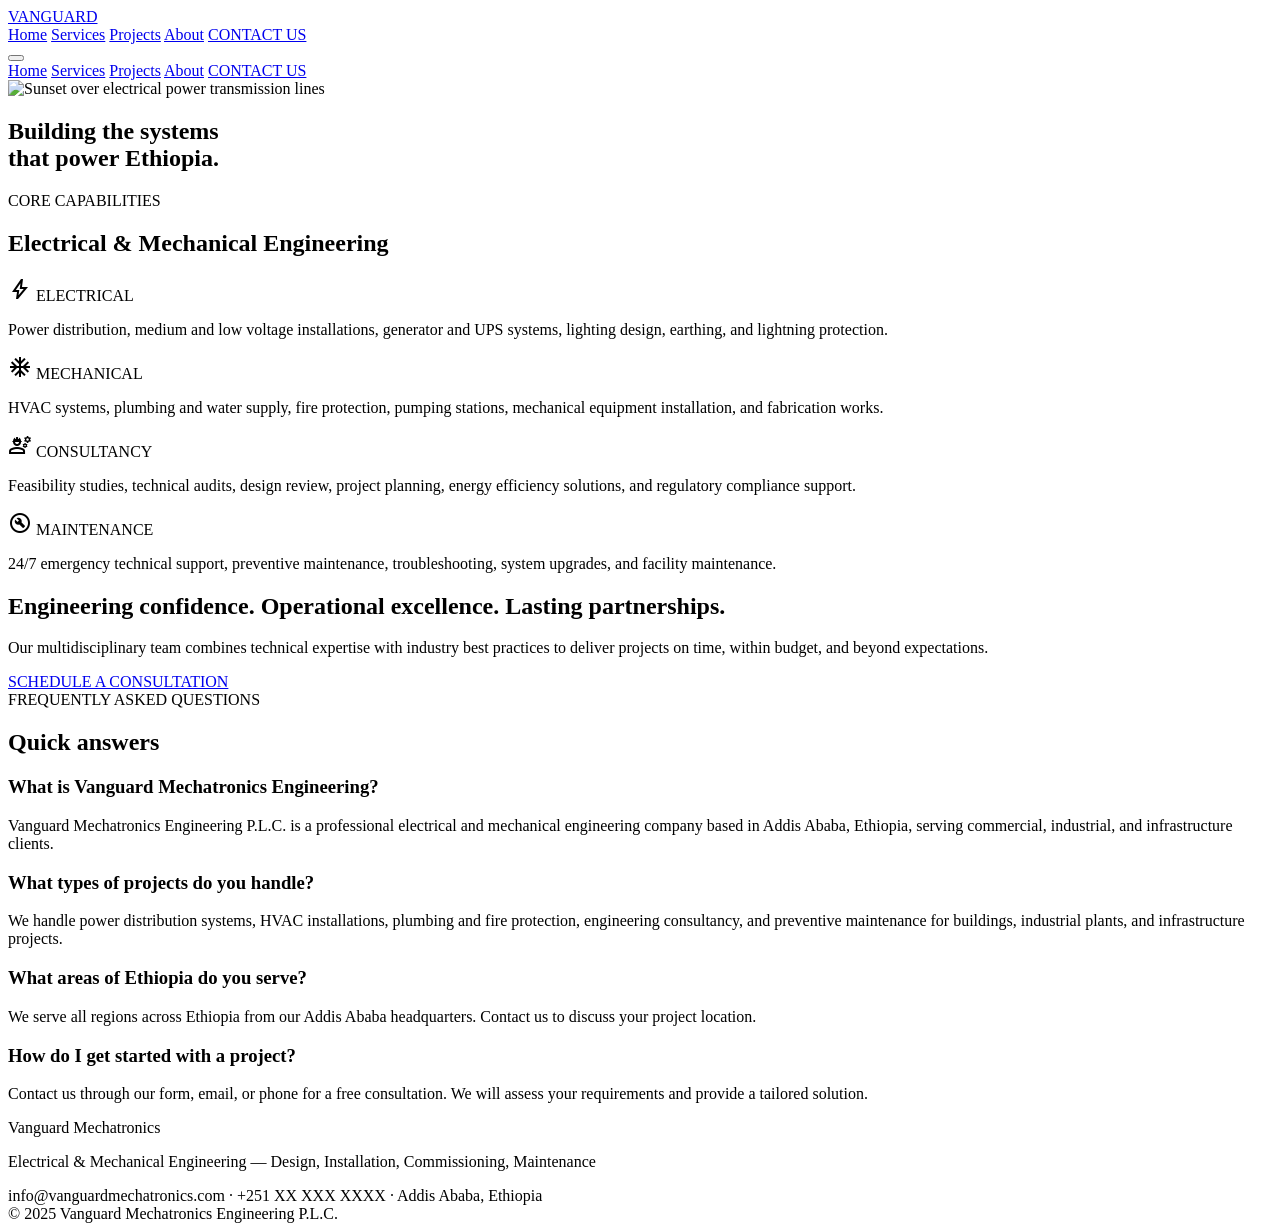
==== commit 3dff6e92: "feat: add SEO meta tags, FAQ schema, sitemap, robots.txt, and GBP guide" ====
--- a/docs/index.html
+++ b/docs/index.html
@@ -4,6 +4,84 @@
     <meta charset="utf-8" />
     <meta content="width=device-width, initial-scale=1.0" name="viewport" />
     <title>Vanguard Mechatronics Engineering P.L.C.</title>
+    <meta name="description" content="Vanguard Mechatronics Engineering P.L.C. — electrical and mechanical engineering services in Ethiopia: power distribution, HVAC, plumbing, fire protection, consultancy, and 24/7 maintenance." />
+    <link rel="canonical" href="https://abenezer46.github.io/ekwebsite/" />
+    <meta property="og:type" content="website" />
+    <meta property="og:url" content="https://abenezer46.github.io/ekwebsite/" />
+    <meta property="og:title" content="Vanguard Mechatronics Engineering P.L.C." />
+    <meta property="og:description" content="Vanguard Mechatronics Engineering P.L.C. — electrical and mechanical engineering services in Ethiopia: power distribution, HVAC, plumbing, fire protection, consultancy, and 24/7 maintenance." />
+    <meta property="og:image" content="https://images.unsplash.com/photo-1504328345606-18bbc8c9d7d1?auto=format&fit=crop&w=1920&q=80" />
+    <meta name="twitter:card" content="summary_large_image" />
+    <meta name="twitter:title" content="Vanguard Mechatronics Engineering P.L.C." />
+    <meta name="twitter:description" content="Vanguard Mechatronics Engineering P.L.C. — electrical and mechanical engineering services in Ethiopia: power distribution, HVAC, plumbing, fire protection, consultancy, and 24/7 maintenance." />
+    <meta name="twitter:image" content="https://images.unsplash.com/photo-1504328345606-18bbc8c9d7d1?auto=format&fit=crop&w=1920&q=80" />
+    <script type="application/ld+json">
+    {
+      "@context": "https://schema.org",
+      "@type": "LocalBusiness",
+      "name": "Vanguard Mechatronics Engineering P.L.C.",
+      "url": "https://abenezer46.github.io/ekwebsite/",
+      "description": "Electrical and mechanical engineering services in Ethiopia — power distribution, HVAC, plumbing, fire protection, consultancy, and 24/7 maintenance.",
+      "image": "https://images.unsplash.com/photo-1504328345606-18bbc8c9d7d1?auto=format&fit=crop&w=1920&q=80",
+      "telephone": "+251-XXX-XXXXXXX",
+      "email": "info@vanguardmechatronics.com",
+      "address": {
+        "@type": "PostalAddress",
+        "addressLocality": "Addis Ababa",
+        "addressCountry": "ET"
+      },
+      "areaServed": ["Ethiopia", "Africa"],
+      "serviceType": [
+        "Electrical Engineering",
+        "Mechanical Engineering",
+        "Power Distribution",
+        "HVAC Systems",
+        "Plumbing and Fire Protection",
+        "Engineering Consultancy",
+        "Preventive Maintenance",
+        "Inspection and Testing"
+      ]
+    }
+    </script>
+    <script type="application/ld+json">
+    {
+      "@context": "https://schema.org",
+      "@type": "FAQPage",
+      "mainEntity": [{
+        "@type": "Question",
+        "name": "What is Vanguard Mechatronics Engineering?",
+        "acceptedAnswer": {
+          "@type": "Answer",
+          "text": "Vanguard Mechatronics Engineering P.L.C. is a professional electrical and mechanical engineering company based in Addis Ababa, Ethiopia, serving commercial, industrial, and infrastructure clients."
+        }
+      },{
+        "@type": "Question",
+        "name": "What types of projects do you handle?",
+        "acceptedAnswer": {
+          "@type": "Answer",
+          "text": "We handle power distribution systems, HVAC installations, plumbing and fire protection, engineering consultancy, and preventive maintenance for buildings, industrial plants, and infrastructure projects."
+        }
+      },{
+        "@type": "Question",
+        "name": "What areas of Ethiopia do you serve?",
+        "acceptedAnswer": {
+          "@type": "Answer",
+          "text": "We serve all regions across Ethiopia from our Addis Ababa headquarters. Contact us to discuss your project location."
+        }
+      },{
+        "@type": "Question",
+        "name": "How do I get started with a project?",
+        "acceptedAnswer": {
+          "@type": "Answer",
+          "text": "Contact us through our form, email, or phone for a free consultation. We will assess your requirements and provide a tailored solution."
+        }
+      }]
+    }
+    </script>
+    <link rel="preconnect" href="https://cdn.tailwindcss.com" />
+    <link rel="preconnect" href="https://fonts.googleapis.com" />
+    <link rel="preconnect" href="https://fonts.gstatic.com" crossorigin />
+    <link rel="preconnect" href="https://images.unsplash.com" />
     <!-- Hallmark · genre: modern-minimal · macrostructure: Marquee Hero · theme: Forge · enrichment: Tier-C (hero still) + Tier-A (radial bloom) · nav: N5 · footer: Ft5 · design-system: DESIGN.md · designed-as-app -->
     <script src="https://cdn.tailwindcss.com?plugins=forms,container-queries"></script>
     <script src="assets/js/tailwind-config.js"></script>
@@ -78,6 +156,30 @@
           <a href="contact.html" class="inline-block bg-accent text-accent-ink px-8 py-4 font-label-caps text-label-caps no-underline hover:opacity-85 transition-opacity">SCHEDULE A CONSULTATION</a>
         </div>
       </section>
+      <section class="bg-paper-high border-t border-rule py-24 px-margin-page">
+        <div class="max-w-4xl mx-auto">
+          <span class="font-label-caps text-label-caps text-accent block tracking-widest mb-stack-sm">FREQUENTLY ASKED QUESTIONS</span>
+          <h2 class="font-display text-heading-lg font-bold text-ink mb-stack-lg">Quick answers</h2>
+          <div class="divide-y divide-rule">
+            <div class="py-stack-lg">
+              <h3 class="font-display text-heading-sm font-bold text-ink mb-stack-sm">What is Vanguard Mechatronics Engineering?</h3>
+              <p class="font-body text-body-md text-ink-dim">Vanguard Mechatronics Engineering P.L.C. is a professional electrical and mechanical engineering company based in Addis Ababa, Ethiopia, serving commercial, industrial, and infrastructure clients.</p>
+            </div>
+            <div class="py-stack-lg">
+              <h3 class="font-display text-heading-sm font-bold text-ink mb-stack-sm">What types of projects do you handle?</h3>
+              <p class="font-body text-body-md text-ink-dim">We handle power distribution systems, HVAC installations, plumbing and fire protection, engineering consultancy, and preventive maintenance for buildings, industrial plants, and infrastructure projects.</p>
+            </div>
+            <div class="py-stack-lg">
+              <h3 class="font-display text-heading-sm font-bold text-ink mb-stack-sm">What areas of Ethiopia do you serve?</h3>
+              <p class="font-body text-body-md text-ink-dim">We serve all regions across Ethiopia from our Addis Ababa headquarters. Contact us to discuss your project location.</p>
+            </div>
+            <div class="py-stack-lg">
+              <h3 class="font-display text-heading-sm font-bold text-ink mb-stack-sm">How do I get started with a project?</h3>
+              <p class="font-body text-body-md text-ink-dim">Contact us through our form, email, or phone for a free consultation. We will assess your requirements and provide a tailored solution.</p>
+            </div>
+          </div>
+        </div>
+      </section>
     </main>
     <div id="footer-placeholder"></div>
     <script src="assets/js/main.js"></script>
